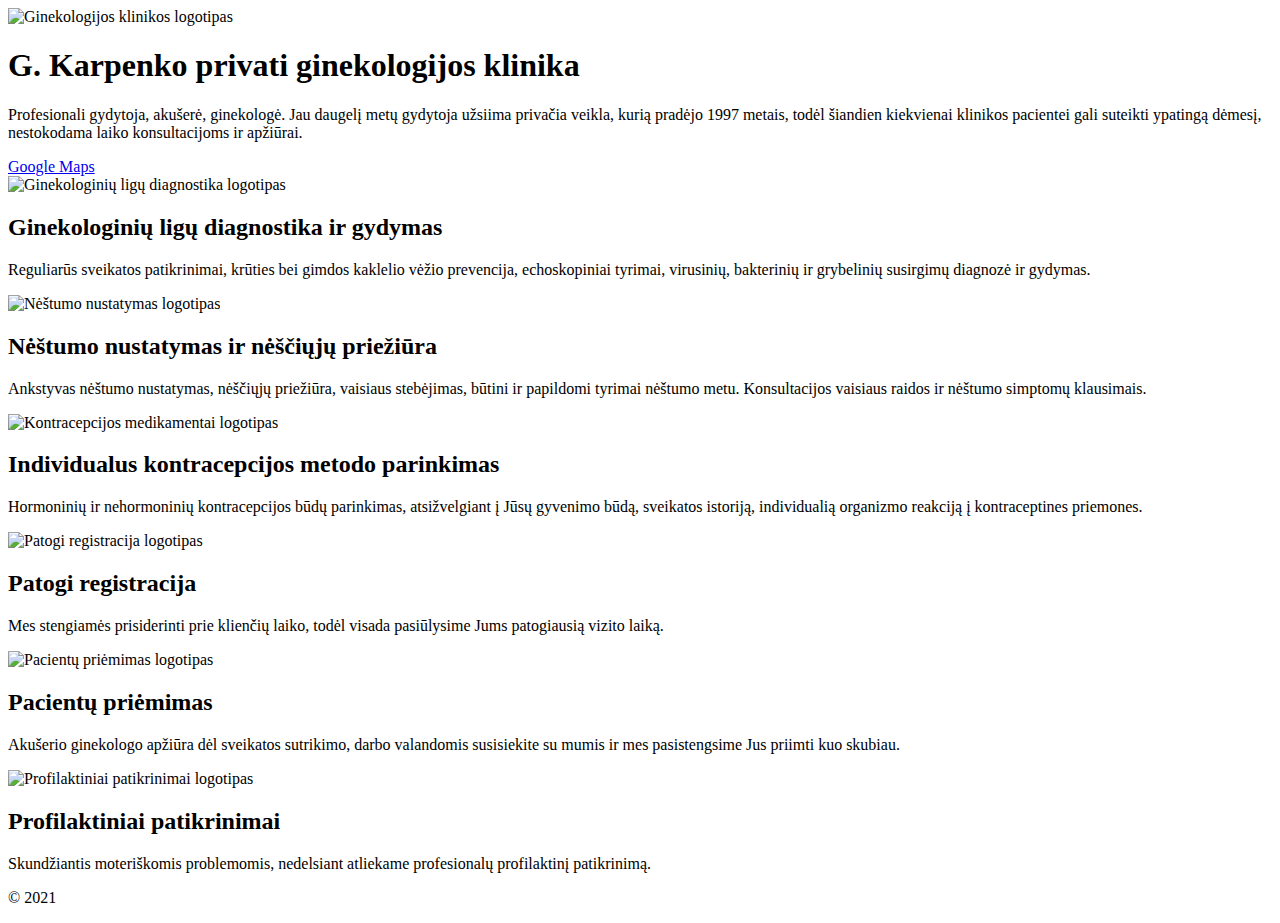
==== index.html @ b24ccb2d "Update index.html" ====
<!DOCTYPE html>
<html lang="lt">
    <head>
        <meta charset="utf-8" />
        <meta name="viewport" content="width=device-width, initial-scale=1, shrink-to-fit=no" />
        <meta name="description" content="G. Karpenko privati ginekologijos klinika. Profesionali gydytoja, akušerė, ginekologė. Jau daugelį metų gydytoja užsiima privačia veikla, kurią pradėjo 1997 metais." />
        <title>G. Karpenko privati ginekologijos klinika</title>
        <link rel="icon" type="image/x-icon" href="assets/favicon.ico" />
        <link href="css/styles.css" rel="stylesheet" />
    </head>
    <body>
        <header class="py-5">
            <div class="container px-lg-5">
                <div class="rounded-3 text-center">
                    <div class="m-4 m-lg-5">
                        <div class="feature mb-4 mt-n4">
                            <img src="assets/logo.png" alt="Ginekologijos klinikos logotipas" title="Klinikos logotipas">
                        </div>
                        <h1 class="fw-bold">G. Karpenko privati ginekologijos klinika</h1>
                        <p class="fs-4">
                            Profesionali gydytoja, akušerė, ginekologė. Jau daugelį metų gydytoja užsiima privačia 
                            veikla, kurią pradėjo 1997 metais, todėl šiandien kiekvienai klinikos pacientei gali 
                            suteikti ypatingą dėmesį, nestokodama laiko konsultacijoms ir apžiūrai.
                        </p>
                        <a class="btn btn-primary btn-lg" href="https://g.page/privati-ginekologijos-klinika">Google Maps</a>
                    </div>
                </div>
            </div>
        </header>
        <section class="pt-4">
            <div class="container px-lg-5">
                <div class="row gx-lg-5">
                    <div class="col-lg-6 col-xxl-4 mb-5">
                        <div class="card bg-light border-0 h-100">
                            <div class="card-body text-center p-4 p-lg-5 pt-0 pt-lg-0">
                                <div class="feature mb-4 mt-n4">
                                    <img src="assets/stethoscope.png" alt="Ginekologinių ligų diagnostika logotipas" title="Diagnostika">
                                </div>
                                <h2 class="fs-4 fw-bold">Ginekologinių ligų diagnostika ir gydymas</h2>
                                <p class="mb-0">
                                    Reguliarūs sveikatos patikrinimai, krūties bei 
                                    gimdos kaklelio vėžio prevencija, echoskopiniai 
                                    tyrimai, virusinių, bakterinių ir grybelinių
                                    susirgimų diagnozė ir gydymas.
                                </p>
                            </div>
                        </div>
                    </div>
                    <div class="col-lg-6 col-xxl-4 mb-5">
                        <div class="card bg-light border-0 h-100">
                            <div class="card-body text-center p-4 p-lg-5 pt-0 pt-lg-0">
                                <div class="feature mb-4 mt-n4">
                                    <img src="assets/pregnant.png" alt="Nėštumo nustatymas logotipas" title="Nėštumas">
                                </div>
                                <h2 class="fs-4 fw-bold">Nėštumo nustatymas ir nėščiųjų priežiūra</h2>
                                <p class="mb-0">
                                    Ankstyvas nėštumo nustatymas, nėščiųjų
                                    priežiūra, vaisiaus stebėjimas, būtini ir
                                    papildomi tyrimai nėštumo metu. Konsultacijos 
                                    vaisiaus raidos ir nėštumo simptomų klausimais.
                                </p>
                            </div>
                        </div>
                    </div>
                    <div class="col-lg-6 col-xxl-4 mb-5">
                        <div class="card bg-light border-0 h-100">
                            <div class="card-body text-center p-4 p-lg-5 pt-0 pt-lg-0">
                                <div class="feature mb-4 mt-n4">
                                    <img src="assets/medicine.png" alt="Kontracepcijos medikamentai logotipas" title="Medikamentai">
                                </div>
                                <h2 class="fs-4 fw-bold">Individualus kontracepcijos metodo parinkimas</h2>
                                <p class="mb-0">
                                    Hormoninių ir nehormoninių kontracepcijos
                                    būdų parinkimas, atsižvelgiant į Jūsų gyvenimo 
                                    būdą, sveikatos istoriją, individualią organizmo 
                                    reakciją į kontraceptines priemones.
                                </p>
                            </div>
                        </div>
                    </div>
                    <div class="col-lg-6 col-xxl-4 mb-5">
                        <div class="card bg-light border-0 h-100">
                            <div class="card-body text-center p-4 p-lg-5 pt-0 pt-lg-0">
                                <div class="feature mb-4 mt-n4">
                                    <img src="assets/emergency-call-2.png" alt="Patogi registracija logotipas" title="Registracija">
                                </div>
                                <h2 class="fs-4 fw-bold">Patogi registracija</h2>
                                <p class="mb-0">
                                    Mes stengiamės prisiderinti prie klienčių laiko, 
                                    todėl visada pasiūlysime Jums patogiausią vizito laiką.
                                </p>
                            </div>
                        </div>
                    </div>
                    <div class="col-lg-6 col-xxl-4 mb-5">
                        <div class="card bg-light border-0 h-100">
                            <div class="card-body text-center p-4 p-lg-5 pt-0 pt-lg-0">
                                <div class="feature mb-4 mt-n4">
                                    <img src="assets/hospital-bed.png" alt="Pacientų priėmimas logotipas" title="Priėmimas">
                                </div>
                                <h2 class="fs-4 fw-bold">Pacientų priėmimas</h2>
                                <p class="mb-0">
                                    Akušerio ginekologo apžiūra dėl sveikatos sutrikimo, 
                                    darbo valandomis susisiekite su mumis ir mes pasistengsime 
                                    Jus priimti kuo skubiau.
                                </p>
                            </div>
                        </div>
                    </div>
                    <div class="col-lg-6 col-xxl-4 mb-5">
                        <div class="card bg-light border-0 h-100">
                            <div class="card-body text-center p-4 p-lg-5 pt-0 pt-lg-0">
                                <div class="feature mb-4 mt-n4">
                                    <img src="assets/clipboard.png" alt="Profilaktiniai patikrinimai logotipas" title="Profilaktiniai patikrinimai">
                                </div>
                                <h2 class="fs-4 fw-bold">Profilaktiniai patikrinimai</h2>
                                <p class="mb-0">
                                    Skundžiantis moteriškomis problemomis, 
                                    nedelsiant atliekame profesionalų 
                                    profilaktinį patikrinimą.
                                </p>
                            </div>
                        </div>
                    </div>
                </div>
            </div>
        </section>
        <footer class="py-5">
            <div class="container"><p class="m-0 text-center">&copy; 2021</p></div>
        </footer>
    </body>
</html>
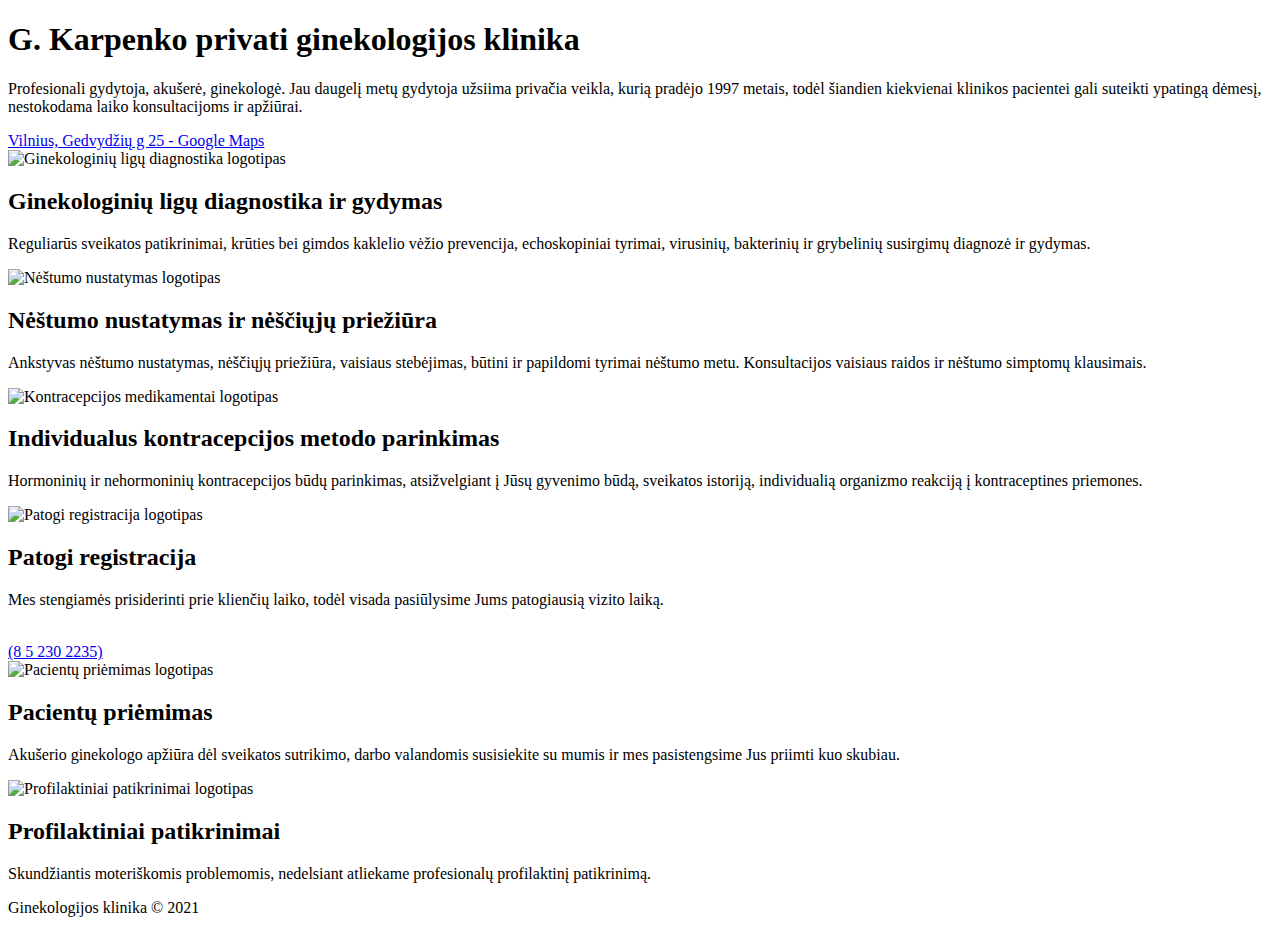
==== commit bc16a9c2: "Update index.html" ====
--- a/index.html
+++ b/index.html
@@ -2,6 +2,7 @@
 <html lang="lt">
     <head>
         <meta charset="utf-8" />
+        <link rel="canonical" href="https://karpenko.lt" />
         <meta name="viewport" content="width=device-width, initial-scale=1, shrink-to-fit=no" />
         <meta name="description" content="G. Karpenko privati ginekologijos klinika. Profesionali gydytoja, akušerė, ginekologė. Jau daugelį metų gydytoja užsiima privačia veikla, kurią pradėjo 1997 metais." />
         <title>G. Karpenko privati ginekologijos klinika</title>
@@ -10,31 +11,31 @@
     </head>
     <body>
         <header class="py-5">
-            <div class="container px-lg-5">
+            <div class="container">
                 <div class="rounded-3 text-center">
-                    <div class="m-4 m-lg-5">
-                        <div class="feature mb-4 mt-n4">
-                            <img src="assets/logo.png" alt="Ginekologijos klinikos logotipas" title="Klinikos logotipas">
-                        </div>
+                    <div class="m-lg-5">
                         <h1 class="fw-bold">G. Karpenko privati ginekologijos klinika</h1>
                         <p class="fs-4">
                             Profesionali gydytoja, akušerė, ginekologė. Jau daugelį metų gydytoja užsiima privačia 
                             veikla, kurią pradėjo 1997 metais, todėl šiandien kiekvienai klinikos pacientei gali 
                             suteikti ypatingą dėmesį, nestokodama laiko konsultacijoms ir apžiūrai.
                         </p>
-                        <a class="btn btn-primary btn-lg" href="https://g.page/privati-ginekologijos-klinika">Google Maps</a>
+                        
                     </div>
+                    <div>
+                    <a class="btn btn-secondary btn-lg" href="https://g.page/privati-ginekologijos-klinika">Vilnius, Gedvydžių g 25 - Google Maps</a>
+                </div>
                 </div>
             </div>
         </header>
         <section class="pt-4">
-            <div class="container px-lg-5">
+            <div class="container">
                 <div class="row gx-lg-5">
                     <div class="col-lg-6 col-xxl-4 mb-5">
                         <div class="card bg-light border-0 h-100">
                             <div class="card-body text-center p-4 p-lg-5 pt-0 pt-lg-0">
                                 <div class="feature mb-4 mt-n4">
-                                    <img src="assets/stethoscope.png" alt="Ginekologinių ligų diagnostika logotipas" title="Diagnostika">
+                                    <img src="assets/stethoscope.png" alt="Ginekologinių ligų diagnostika logotipas" title="Diagnostika" width="100" height="100" loading="lazy">
                                 </div>
                                 <h2 class="fs-4 fw-bold">Ginekologinių ligų diagnostika ir gydymas</h2>
                                 <p class="mb-0">
@@ -50,7 +51,7 @@
                         <div class="card bg-light border-0 h-100">
                             <div class="card-body text-center p-4 p-lg-5 pt-0 pt-lg-0">
                                 <div class="feature mb-4 mt-n4">
-                                    <img src="assets/pregnant.png" alt="Nėštumo nustatymas logotipas" title="Nėštumas">
+                                    <img src="assets/pregnant.png" alt="Nėštumo nustatymas logotipas" title="Nėštumas" width="100" height="100" loading="lazy">
                                 </div>
                                 <h2 class="fs-4 fw-bold">Nėštumo nustatymas ir nėščiųjų priežiūra</h2>
                                 <p class="mb-0">
@@ -66,7 +67,7 @@
                         <div class="card bg-light border-0 h-100">
                             <div class="card-body text-center p-4 p-lg-5 pt-0 pt-lg-0">
                                 <div class="feature mb-4 mt-n4">
-                                    <img src="assets/medicine.png" alt="Kontracepcijos medikamentai logotipas" title="Medikamentai">
+                                    <img src="assets/medicine.png" alt="Kontracepcijos medikamentai logotipas" title="Medikamentai" width="100" height="100" loading="lazy">
                                 </div>
                                 <h2 class="fs-4 fw-bold">Individualus kontracepcijos metodo parinkimas</h2>
                                 <p class="mb-0">
@@ -82,13 +83,14 @@
                         <div class="card bg-light border-0 h-100">
                             <div class="card-body text-center p-4 p-lg-5 pt-0 pt-lg-0">
                                 <div class="feature mb-4 mt-n4">
-                                    <img src="assets/emergency-call-2.png" alt="Patogi registracija logotipas" title="Registracija">
+                                    <img src="assets/emergency-call-2.png" alt="Patogi registracija logotipas" title="Registracija" width="100" height="100" loading="lazy">
                                 </div>
                                 <h2 class="fs-4 fw-bold">Patogi registracija</h2>
                                 <p class="mb-0">
                                     Mes stengiamės prisiderinti prie klienčių laiko, 
                                     todėl visada pasiūlysime Jums patogiausią vizito laiką.
-                                </p>
+                                </p><br>
+                                <a class="btn btn-outline-secondary btn-sm" href="tel:+37052302235">(8 5 230 2235)</a>
                             </div>
                         </div>
                     </div>
@@ -96,7 +98,7 @@
                         <div class="card bg-light border-0 h-100">
                             <div class="card-body text-center p-4 p-lg-5 pt-0 pt-lg-0">
                                 <div class="feature mb-4 mt-n4">
-                                    <img src="assets/hospital-bed.png" alt="Pacientų priėmimas logotipas" title="Priėmimas">
+                                    <img src="assets/hospital-bed.png" alt="Pacientų priėmimas logotipas" title="Priėmimas" width="100" height="100" loading="lazy">
                                 </div>
                                 <h2 class="fs-4 fw-bold">Pacientų priėmimas</h2>
                                 <p class="mb-0">
@@ -111,7 +113,7 @@
                         <div class="card bg-light border-0 h-100">
                             <div class="card-body text-center p-4 p-lg-5 pt-0 pt-lg-0">
                                 <div class="feature mb-4 mt-n4">
-                                    <img src="assets/clipboard.png" alt="Profilaktiniai patikrinimai logotipas" title="Profilaktiniai patikrinimai">
+                                    <img src="assets/clipboard.png" alt="Profilaktiniai patikrinimai logotipas" title="Profilaktiniai patikrinimai" width="100" height="100" loading="lazy">
                                 </div>
                                 <h2 class="fs-4 fw-bold">Profilaktiniai patikrinimai</h2>
                                 <p class="mb-0">
@@ -126,7 +128,7 @@
             </div>
         </section>
         <footer class="py-5">
-            <div class="container"><p class="m-0 text-center">&copy; 2021</p></div>
+            <div class="container"><p class="m-0 text-center">Ginekologijos klinika &copy; 2021</p></div>
         </footer>
     </body>
 </html>
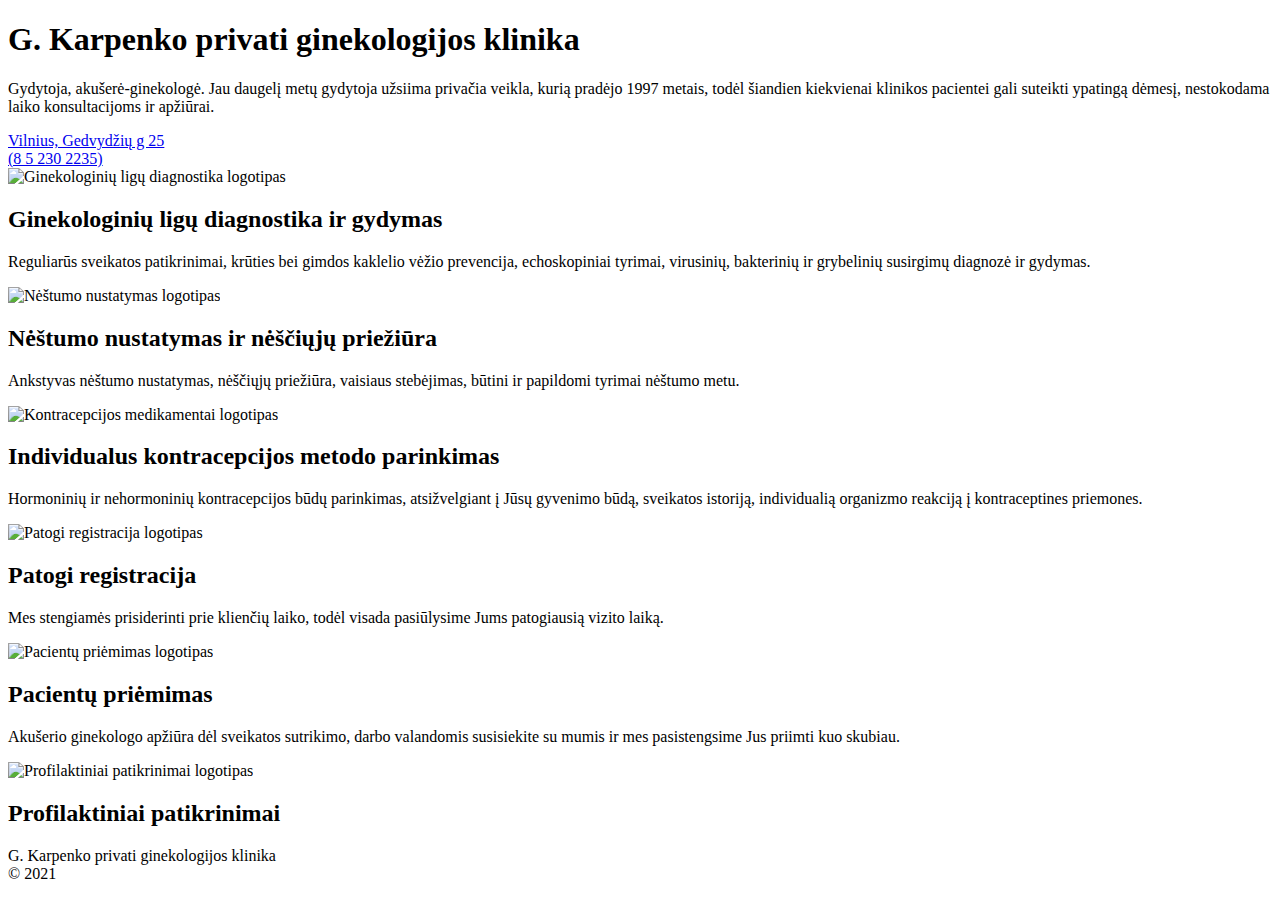
==== commit 0dab6d12: "Update index.html" ====
--- a/index.html
+++ b/index.html
@@ -4,7 +4,7 @@
         <meta charset="utf-8" />
         <link rel="canonical" href="https://karpenko.lt" />
         <meta name="viewport" content="width=device-width, initial-scale=1, shrink-to-fit=no" />
-        <meta name="description" content="G. Karpenko privati ginekologijos klinika. Profesionali gydytoja, akušerė, ginekologė. Jau daugelį metų gydytoja užsiima privačia veikla, kurią pradėjo 1997 metais." />
+        <meta name="description" content="G. Karpenko privati ginekologijos klinika. Gydytoja, akušerė-ginekologė. Jau daugelį metų gydytoja užsiima privačia veikla, kurią pradėjo 1997 metais." />
         <title>G. Karpenko privati ginekologijos klinika</title>
         <link rel="icon" type="image/x-icon" href="assets/favicon.ico" />
         <link href="css/styles.css" rel="stylesheet" />
@@ -13,17 +13,20 @@
         <header class="py-5">
             <div class="container">
                 <div class="rounded-3 text-center">
-                    <div class="m-lg-5">
-                        <h1 class="fw-bold">G. Karpenko privati ginekologijos klinika</h1>
-                        <p class="fs-4">
-                            Profesionali gydytoja, akušerė, ginekologė. Jau daugelį metų gydytoja užsiima privačia 
+                    <div class="my-5 m-lg-5">
+                        <h1 class="my-5 fw-bold">G. Karpenko privati ginekologijos klinika</h1>
+                        <p class="form-text fs-4">
+                            Gydytoja, akušerė-ginekologė. Jau daugelį metų gydytoja užsiima privačia 
                             veikla, kurią pradėjo 1997 metais, todėl šiandien kiekvienai klinikos pacientei gali 
                             suteikti ypatingą dėmesį, nestokodama laiko konsultacijoms ir apžiūrai.
                         </p>
                         
                     </div>
                     <div>
-                    <a class="btn btn-secondary btn-lg" href="https://g.page/privati-ginekologijos-klinika">Vilnius, Gedvydžių g 25 - Google Maps</a>
+                        <a class="my-2 btn btn-outline-primary btn-lg" href="https://g.page/privati-ginekologijos-klinika">Vilnius, Gedvydžių g 25</a>
+                    <div>    
+                        <a class="my-2 btn btn-outline-secondary btn-lg" href="tel:+37052302235">(8 5 230 2235)</a>
+                    </div>
                 </div>
                 </div>
             </div>
@@ -35,9 +38,9 @@
                         <div class="card bg-light border-0 h-100">
                             <div class="card-body text-center p-4 p-lg-5 pt-0 pt-lg-0">
                                 <div class="feature mb-4 mt-n4">
-                                    <img src="assets/stethoscope.png" alt="Ginekologinių ligų diagnostika logotipas" title="Diagnostika" width="100" height="100" loading="lazy">
+                                    <img src="assets/stethoscope.png" alt="Ginekologinių ligų diagnostika logotipas" title="Diagnostika" width="100" height="100">
                                 </div>
-                                <h2 class="fs-4 fw-bold">Ginekologinių ligų diagnostika ir gydymas</h2>
+                                <h2 class="my-3 fs-4 fw-bold">Ginekologinių ligų diagnostika ir gydymas</h2>
                                 <p class="mb-0">
                                     Reguliarūs sveikatos patikrinimai, krūties bei 
                                     gimdos kaklelio vėžio prevencija, echoskopiniai 
@@ -51,14 +54,13 @@
                         <div class="card bg-light border-0 h-100">
                             <div class="card-body text-center p-4 p-lg-5 pt-0 pt-lg-0">
                                 <div class="feature mb-4 mt-n4">
-                                    <img src="assets/pregnant.png" alt="Nėštumo nustatymas logotipas" title="Nėštumas" width="100" height="100" loading="lazy">
+                                    <img src="assets/pregnant.png" alt="Nėštumo nustatymas logotipas" title="Nėštumas" width="100" height="100">
                                 </div>
-                                <h2 class="fs-4 fw-bold">Nėštumo nustatymas ir nėščiųjų priežiūra</h2>
+                                <h2 class="my-3 fs-4 fw-bold">Nėštumo nustatymas ir nėščiųjų priežiūra</h2>
                                 <p class="mb-0">
                                     Ankstyvas nėštumo nustatymas, nėščiųjų
                                     priežiūra, vaisiaus stebėjimas, būtini ir
-                                    papildomi tyrimai nėštumo metu. Konsultacijos 
-                                    vaisiaus raidos ir nėštumo simptomų klausimais.
+                                    papildomi tyrimai nėštumo metu.
                                 </p>
                             </div>
                         </div>
@@ -67,9 +69,9 @@
                         <div class="card bg-light border-0 h-100">
                             <div class="card-body text-center p-4 p-lg-5 pt-0 pt-lg-0">
                                 <div class="feature mb-4 mt-n4">
-                                    <img src="assets/medicine.png" alt="Kontracepcijos medikamentai logotipas" title="Medikamentai" width="100" height="100" loading="lazy">
+                                    <img src="assets/medicine.png" alt="Kontracepcijos medikamentai logotipas" title="Medikamentai" width="100" height="100">
                                 </div>
-                                <h2 class="fs-4 fw-bold">Individualus kontracepcijos metodo parinkimas</h2>
+                                <h2 class="my-3 fs-4 fw-bold">Individualus kontracepcijos metodo parinkimas</h2>
                                 <p class="mb-0">
                                     Hormoninių ir nehormoninių kontracepcijos
                                     būdų parinkimas, atsižvelgiant į Jūsų gyvenimo 
@@ -85,12 +87,11 @@
                                 <div class="feature mb-4 mt-n4">
                                     <img src="assets/emergency-call-2.png" alt="Patogi registracija logotipas" title="Registracija" width="100" height="100" loading="lazy">
                                 </div>
-                                <h2 class="fs-4 fw-bold">Patogi registracija</h2>
+                                <h2 class="my-3 fs-4 fw-bold">Patogi registracija</h2>
                                 <p class="mb-0">
                                     Mes stengiamės prisiderinti prie klienčių laiko, 
                                     todėl visada pasiūlysime Jums patogiausią vizito laiką.
-                                </p><br>
-                                <a class="btn btn-outline-secondary btn-sm" href="tel:+37052302235">(8 5 230 2235)</a>
+                                </p>
                             </div>
                         </div>
                     </div>
@@ -100,7 +101,7 @@
                                 <div class="feature mb-4 mt-n4">
                                     <img src="assets/hospital-bed.png" alt="Pacientų priėmimas logotipas" title="Priėmimas" width="100" height="100" loading="lazy">
                                 </div>
-                                <h2 class="fs-4 fw-bold">Pacientų priėmimas</h2>
+                                <h2 class="my-3 fs-4 fw-bold">Pacientų priėmimas</h2>
                                 <p class="mb-0">
                                     Akušerio ginekologo apžiūra dėl sveikatos sutrikimo, 
                                     darbo valandomis susisiekite su mumis ir mes pasistengsime 
@@ -115,11 +116,9 @@
                                 <div class="feature mb-4 mt-n4">
                                     <img src="assets/clipboard.png" alt="Profilaktiniai patikrinimai logotipas" title="Profilaktiniai patikrinimai" width="100" height="100" loading="lazy">
                                 </div>
-                                <h2 class="fs-4 fw-bold">Profilaktiniai patikrinimai</h2>
+                                <h2 class="my-3 fs-4 fw-bold">Profilaktiniai patikrinimai</h2>
                                 <p class="mb-0">
-                                    Skundžiantis moteriškomis problemomis, 
-                                    nedelsiant atliekame profesionalų 
-                                    profilaktinį patikrinimą.
+
                                 </p>
                             </div>
                         </div>
@@ -128,7 +127,7 @@
             </div>
         </section>
         <footer class="py-5">
-            <div class="container"><p class="m-0 text-center">Ginekologijos klinika &copy; 2021</p></div>
+            <div class="container"><p class="m-0 text-center">G. Karpenko privati ginekologijos klinika<br> &copy; 2021</p></div>
         </footer>
     </body>
 </html>
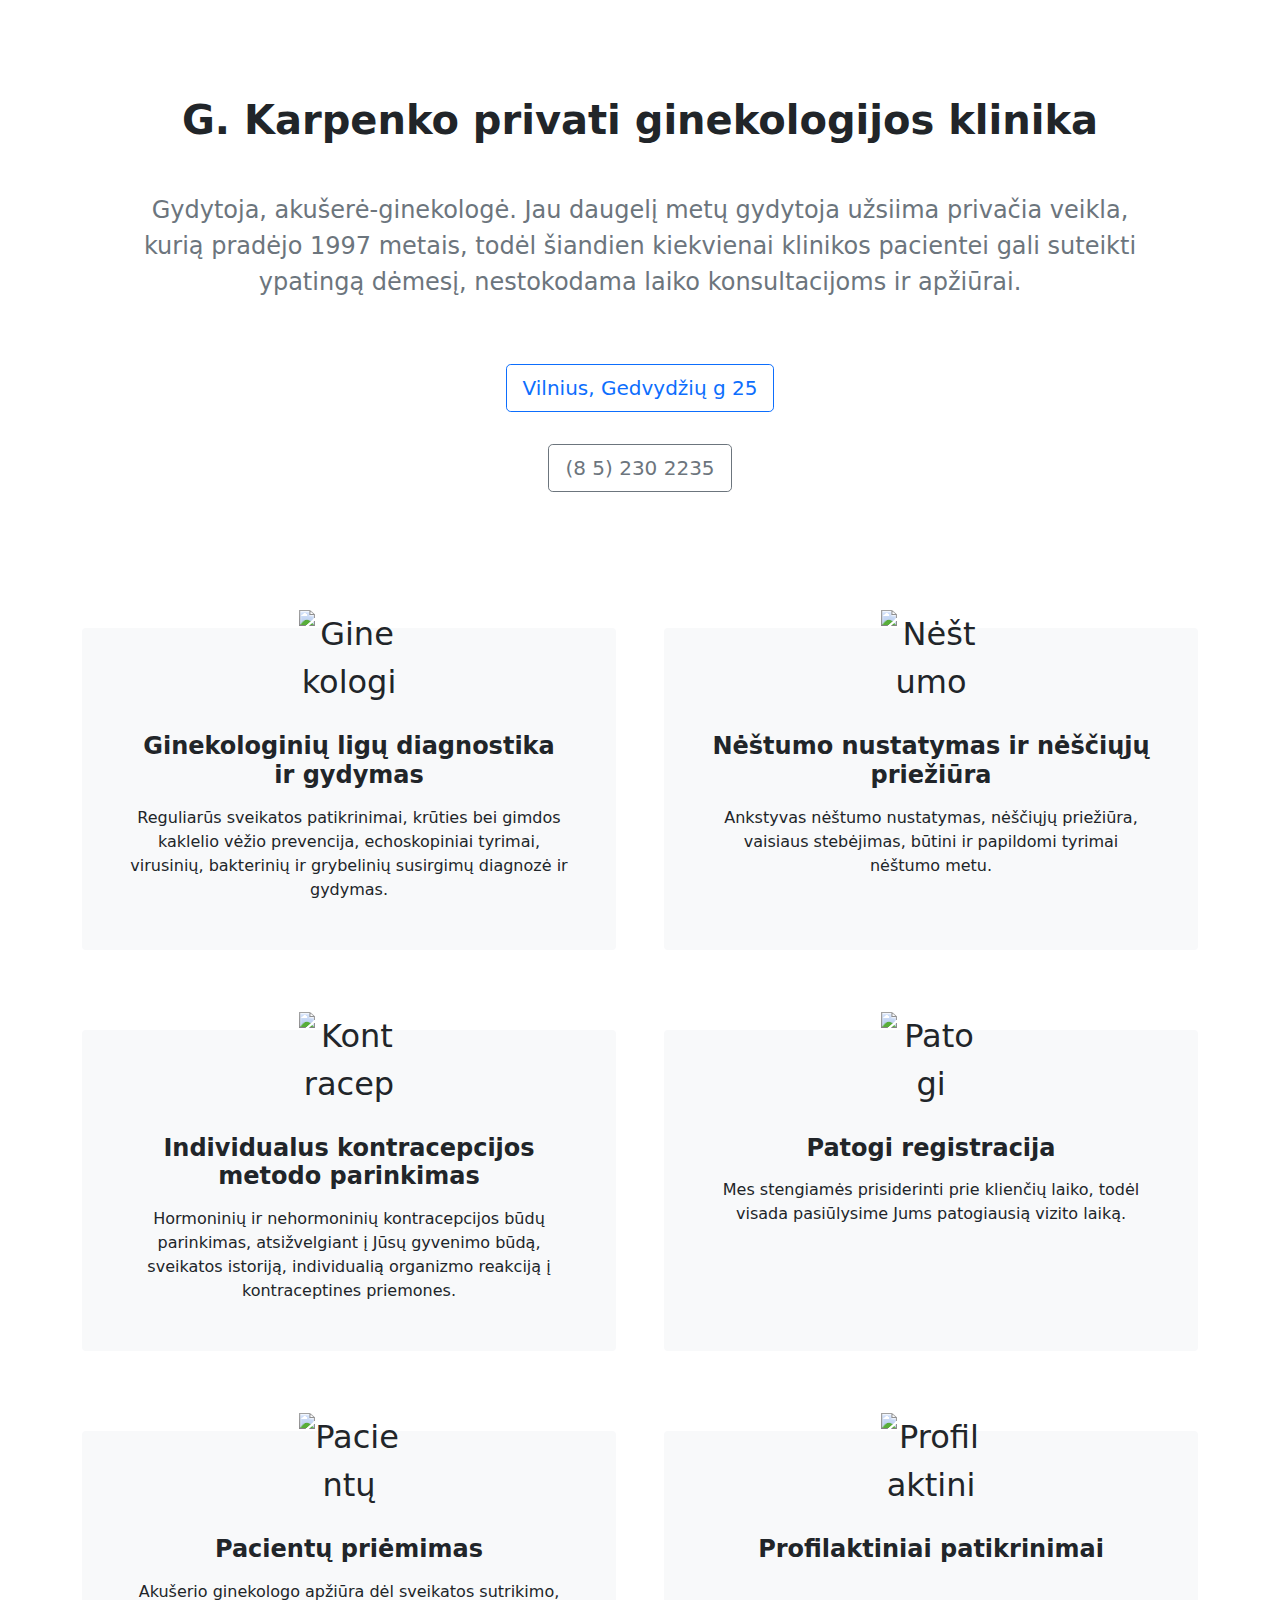
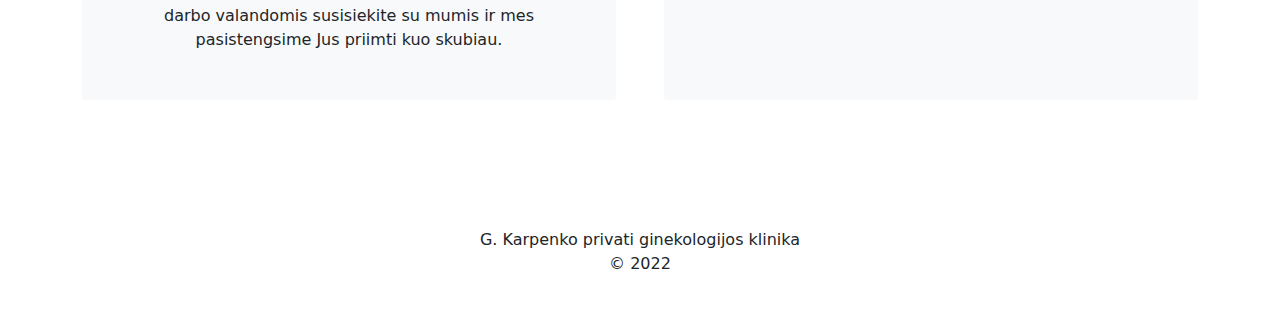
==== commit bc3ec43e: "Update index.html" ====
--- a/index.html
+++ b/index.html
@@ -4,15 +4,62 @@
         <meta charset="utf-8" />
         <link rel="canonical" href="https://karpenko.lt" />
         <meta name="viewport" content="width=device-width, initial-scale=1, shrink-to-fit=no" />
+
+        <meta property="og:type" content="website" />
+
         <meta name="description" content="G. Karpenko privati ginekologijos klinika. Gydytoja, akušerė-ginekologė. Jau daugelį metų gydytoja užsiima privačia veikla, kurią pradėjo 1997 metais." />
+        <meta property="og:description" content="G. Karpenko privati ginekologijos klinika. Gydytoja, akušerė-ginekologė. Jau daugelį metų gydytoja užsiima privačia veikla, kurią pradėjo 1997 metais." />
+
         <title>G. Karpenko privati ginekologijos klinika</title>
+        <meta property="og:title" content="G. Karpenko privati ginekologijos klinika" />
+
+        <meta property="og:image" content="https://karpenko.lt/assets/klinika.jpg" />
+        <meta property="og:image:type" content="image/jpeg" />
+        <meta property="og:image:width" content="1200" />
+        <meta property="og:image:height" content="584" />
+
+        <meta property="og:url" content="https://karpenko.lt/" />
+        
         <link rel="icon" type="image/x-icon" href="assets/favicon.ico" />
         <link href="css/styles.css" rel="stylesheet" />
+        <script type="application/ld+json">
+            {
+              "@context": "https://schema.org",
+              "@type": "MedicalBusiness",
+              "name": "G. Karpenko privati ginekologijos klinika",
+              "image": "https://karpenko.lt/assets/klinika.jpg",
+              "url": "https://karpenko.lt/",
+              "telephone": "+370 5 230 2235",
+              "priceRange": "$$",
+              "currenciesAccepted": "EUR",
+              "paymentAccepted":"Cash, Credit Card",
+              "address": {
+                "@type": "PostalAddress",
+                "streetAddress": "Gedvydžių g. 25",
+                "addressLocality": "Vilnius",
+                "postalCode": "06311",
+                "addressCountry": "LT"
+              },
+              "geo": {
+                "@type": "GeoCoordinates",
+                "latitude": 54.7365349669626,
+                "longitude": 25.240038402954053
+              } 
+            }
+            </script>
+            <script async src="https://www.googletagmanager.com/gtag/js?id=G-MJYT0E2Q0X"></script>
+            <script>
+            window.dataLayer = window.dataLayer || [];
+            function gtag(){dataLayer.push(arguments);}
+            gtag('js', new Date());
+
+            gtag('config', 'G-MJYT0E2Q0X');
+            </script>
     </head>
     <body>
         <header class="py-5">
             <div class="container">
-                <div class="rounded-3 text-center">
+                <div class="my-5 rounded-3 text-center">
                     <div class="my-5 m-lg-5">
                         <h1 class="my-5 fw-bold">G. Karpenko privati ginekologijos klinika</h1>
                         <p class="form-text fs-4">
@@ -23,9 +70,9 @@
                         
                     </div>
                     <div>
-                        <a class="my-2 btn btn-outline-primary btn-lg" href="https://g.page/privati-ginekologijos-klinika">Vilnius, Gedvydžių g 25</a>
+                        <a class="my-3 btn btn-outline-primary btn-lg" href="https://g.page/privati-ginekologijos-klinika">Vilnius, Gedvydžių g 25</a>
                     <div>    
-                        <a class="my-2 btn btn-outline-secondary btn-lg" href="tel:+37052302235">(8 5 230 2235)</a>
+                        <a class="my-3 btn btn-outline-secondary btn-lg" href="tel:+37052302235">(8 5) 230 2235</a>
                     </div>
                 </div>
                 </div>
@@ -127,7 +174,7 @@
             </div>
         </section>
         <footer class="py-5">
-            <div class="container"><p class="m-0 text-center">G. Karpenko privati ginekologijos klinika<br> &copy; 2021</p></div>
+            <div class="container"><p class="m-0 text-center">G. Karpenko privati ginekologijos klinika<br> &copy; 2022</p></div>
         </footer>
     </body>
 </html>
--- a/css/styles.css
+++ b/css/styles.css
@@ -0,0 +1,6 @@
+@charset "UTF-8";:root{--bs-blue:#0d6efd;--bs-indigo:#6610f2;--bs-purple:#6f42c1;--bs-pink:#d63384;--bs-red:#dc3545;--bs-orange:#fd7e14;--bs-yellow:#ffc107;--bs-green:#198754;--bs-teal:#20c997;--bs-cyan:#0dcaf0;--bs-white:#fff;--bs-gray:#6c757d;--bs-gray-dark:#343a40;--bs-gray-100:#f8f9fa;--bs-gray-200:#e9ecef;--bs-gray-300:#dee2e6;--bs-gray-400:#ced4da;--bs-gray-500:#adb5bd;--bs-gray-600:#6c757d;--bs-gray-700:#495057;--bs-gray-800:#343a40;--bs-gray-900:#212529;--bs-primary:#0d6efd;--bs-secondary:#6c757d;--bs-success:#198754;--bs-info:#0dcaf0;--bs-warning:#ffc107;--bs-danger:#dc3545;--bs-light:#f8f9fa;--bs-dark:#212529;--bs-primary-rgb:13,110,253;--bs-secondary-rgb:108,117,125;--bs-success-rgb:25,135,84;--bs-info-rgb:13,202,240;--bs-warning-rgb:255,193,7;--bs-danger-rgb:220,53,69;--bs-light-rgb:248,249,250;--bs-dark-rgb:33,37,41;--bs-white-rgb:255,255,255;--bs-black-rgb:0,0,0;--bs-body-color-rgb:33,37,41;--bs-body-bg-rgb:255,255,255;--bs-font-sans-serif:system-ui,-apple-system,"Segoe UI",Roboto,"Helvetica Neue",Arial,"Noto Sans","Liberation Sans",sans-serif,"Apple Color Emoji","Segoe UI Emoji","Segoe UI Symbol","Noto Color Emoji";--bs-font-monospace:SFMono-Regular,Menlo,Monaco,Consolas,"Liberation Mono","Courier New",monospace;--bs-gradient:linear-gradient(180deg,rgba(255,255,255,.15),rgba(255,255,255,0));--bs-body-font-family:var(--bs-font-sans-serif);--bs-body-font-size:1rem;--bs-body-font-weight:400;--bs-body-line-height:1.5;--bs-body-color:#212529;--bs-body-bg:#fff}
+*,*:before,*:after{box-sizing:border-box}@media (prefers-reduced-motion:no-preference){:root{scroll-behavior:smooth}}body{margin:0;font-family:var(--bs-body-font-family);font-size:var(--bs-body-font-size);font-weight:var(--bs-body-font-weight);line-height:var(--bs-body-line-height);color:var(--bs-body-color);text-align:var(--bs-body-text-align);background-color:var(--bs-body-bg);-webkit-text-size-adjust:100%;-webkit-tap-highlight-color:rgba(0,0,0,0)}h2,.h2,h1,.h1{margin-top:0;margin-bottom:.5rem;font-weight:500;line-height:1.2}h1,.h1{font-size:calc(1.375rem + 1.5vw)}@media (min-width:1200px){h1,.h1{font-size:2.5rem}}h2,.h2{font-size:calc(1.325rem + .9vw)}@media (min-width:1200px){h2,.h2{font-size:2rem}}p{margin-top:0;margin-bottom:1rem}b{font-weight:bolder}a{color:#0d6efd;text-decoration:underline}a:hover{color:#0a58ca}a:not([href]):not([class]),a:not([href]):not([class]):hover{color:inherit;text-decoration:none}img{vertical-align:middle}.container{width:100%;padding-right:var(--bs-gutter-x,.75rem);padding-left:var(--bs-gutter-x,.75rem);margin-right:auto;margin-left:auto}
+@media (min-width:576px){.container{max-width:540px}}@media (min-width:768px){.container{max-width:720px}}@media (min-width:992px){.container{max-width:960px}}@media (min-width:1200px){.container{max-width:1140px}}@media (min-width:1400px){.container{max-width:1320px}}.row{--bs-gutter-x:1.5rem;--bs-gutter-y:0;display:flex;flex-wrap:wrap;margin-top:calc(-1*var(--bs-gutter-y));margin-right:calc(-.5*var(--bs-gutter-x));margin-left:calc(-.5*var(--bs-gutter-x))}.row>*{flex-shrink:0;width:100%;max-width:100%;padding-right:calc(var(--bs-gutter-x)*0.5);padding-left:calc(var(--bs-gutter-x)*0.5);margin-top:var(--bs-gutter-y)}@media (min-width:992px){.col-lg-6{flex:0 0 auto;width:50%}.gx-lg-5{--bs-gutter-x:3rem}}@media (min-width:1400px){.col-xxl-4{flex:0 0 auto;width:33.33333333%}}.form-text{margin-top:.25rem;font-size:.875em;color:#6c757d}.btn{display:inline-block;font-weight:400;line-height:1.5;color:#212529;text-align:center;text-decoration:none;vertical-align:middle;cursor:pointer;-webkit-user-select:none;-moz-user-select:none;-ms-user-select:none;user-select:none;background-color:transparent;border:1px solid transparent;padding:.375rem .75rem;font-size:1rem;border-radius:.25rem;transition:color .15s ease-in-out,background-color .15s ease-in-out,border-color .15s ease-in-out,box-shadow .15s ease-in-out}
+@media (prefers-reduced-motion:reduce){.btn{transition:none}}.btn:hover{color:#212529}.btn:focus{outline:0;box-shadow:0 0 0 .25rem rgba(13,110,253,.25)}.btn:disabled{pointer-events:none;opacity:.65}.btn-outline-primary{color:#0d6efd;border-color:#0d6efd}.btn-outline-primary:hover{color:#fff;background-color:#0d6efd;border-color:#0d6efd}.btn-outline-primary:focus{box-shadow:0 0 0 .25rem rgba(13,110,253,.5)}.btn-outline-primary:active{color:#fff;background-color:#0d6efd;border-color:#0d6efd}.btn-outline-primary:active:focus{box-shadow:0 0 0 .25rem rgba(13,110,253,.5)}.btn-outline-primary:disabled{color:#0d6efd;background-color:transparent}.btn-outline-secondary{color:#6c757d;border-color:#6c757d}.btn-outline-secondary:hover{color:#fff;background-color:#6c757d;border-color:#6c757d}.btn-outline-secondary:focus{box-shadow:0 0 0 .25rem rgba(108,117,125,.5)}.btn-outline-secondary:active{color:#fff;background-color:#6c757d;border-color:#6c757d}.btn-outline-secondary:active:focus{box-shadow:0 0 0 .25rem rgba(108,117,125,.5)}
+.btn-outline-secondary:disabled{color:#6c757d;background-color:transparent}.btn-lg{padding:.5rem 1rem;font-size:1.25rem;border-radius:.3rem}.card{position:relative;display:flex;flex-direction:column;min-width:0;word-wrap:break-word;background-color:#fff;background-clip:border-box;border:1px solid rgba(0,0,0,.125);border-radius:.25rem}.card-body{flex:1 1 auto;padding:1rem}@keyframes progress-bar-stripes{0%{background-position-x:1rem}}@keyframes spinner-border{to{transform:rotate(360deg)}}@keyframes spinner-grow{0%{transform:scale(0)}50%{opacity:1;transform:none}}@keyframes placeholder-glow{50%{opacity:.2}}@keyframes placeholder-wave{100%{-webkit-mask-position:-200% 0%;mask-position:-200% 0%}}.border-0{border:0 !important}.h-100{height:100% !important}.m-0{margin:0 !important}.my-2{margin-top:.5rem !important;margin-bottom:.5rem !important}.my-3{margin-top:1rem !important;margin-bottom:1rem !important}.my-5{margin-top:3rem !important;margin-bottom:3rem !important}.mb-0{margin-bottom:0 !important}
+.mb-4{margin-bottom:1.5rem !important}.mb-5{margin-bottom:5rem !important}.mt-n4{margin-top:-1.5rem !important}.p-4{padding:1.5rem !important}.py-5{padding-top:3rem !important;padding-bottom:3rem !important}.pt-0{padding-top:0 !important}.pt-4{padding-top:1.5rem !important}.fs-4{font-size:calc(1.275rem + .3vw) !important}.fw-bold{font-weight:700 !important}.text-center{text-align:center !important}.bg-light{--bs-bg-opacity:1;background-color:rgba(var(--bs-light-rgb),var(--bs-bg-opacity)) !important}.rounded-3{border-radius:.3rem !important}@media (min-width:992px){.m-lg-5{margin:3rem !important}.p-lg-5{padding:3rem !important}.pt-lg-0{padding-top:0 !important}}@media (min-width:1200px){.fs-4{font-size:1.5rem !important}}.feature{display:inline-flex;align-items:center;justify-content:center;height:4rem;width:4rem;font-size:2rem}
